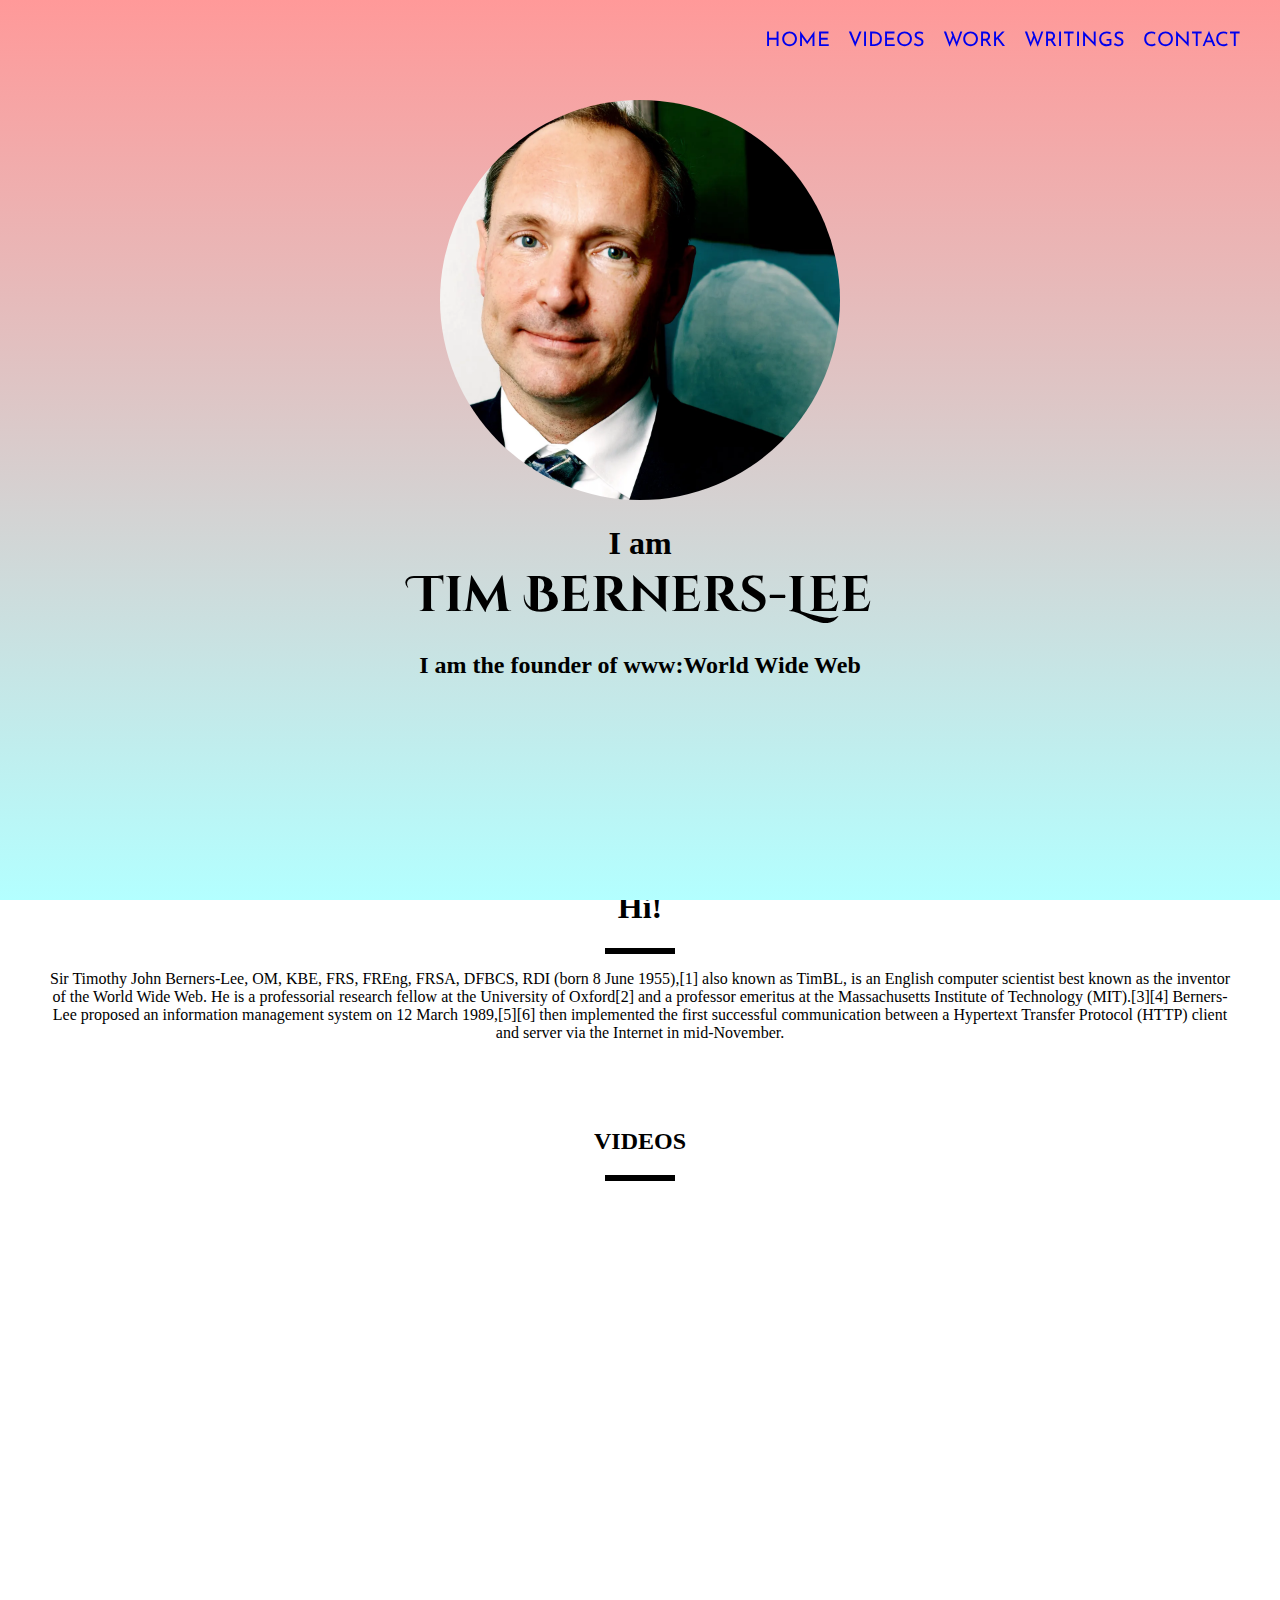
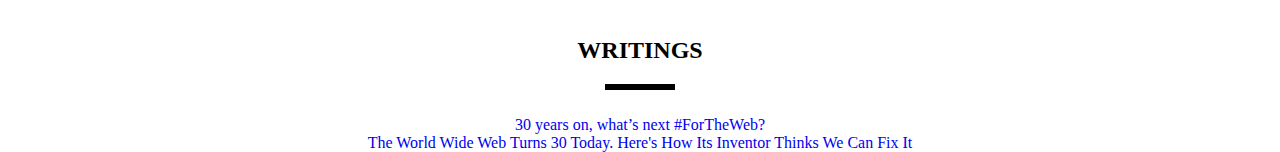
==== index.html @ 2e17418f "Add files via upload" ====
<!DOCTYPE html>
<html lang="en">
<head>
    <meta charset="UTF-8">
    <meta http-equiv="X-UA-Compatible" content="IE=edge">
    <meta name="viewport" content="width=device-width, initial-scale=1.0">
    <title>Sir Tim Berners-Lee</title>
    <link rel="stylesheet" href="style.css">
    <link href="https://fonts.googleapis.com/css2?family=Josefin+Sans:ital@1&display=swap" rel="stylesheet">
    <link href="https://fonts.googleapis.com/css2?family=Cinzel+Decorative&family=Josefin+Sans:ital@1&display=swap" rel="stylesheet">
</head>
<body>`
    <ul class="menu">
        <li class="links"><a href="#welcome">HOME</a></li>
        <li class="links"><a href="#videos">VIDEOS</a></li>
        <li class="links"><a href="#work">WORK</a></li>
        <li class="links"><a href="#writings">WRITINGS</a></li>
        <li class="links"><a href="#contact">CONTACT</a></li>
    </ul>
    <section id="welcome">
        <div class="parallax-inner">
            <img src="pic.webp" class="profile">
            <h1>I am <br><span id="name">Tim Berners-Lee</span></h1>
            <h2>I am the founder of www:World Wide Web</h2>
        </div>
    </section>
    <section id="bio">
        <h1>Hi!</h1>
        <div class="line"></div>
        <p>Sir Timothy John Berners-Lee, OM, KBE, FRS, FREng, FRSA, DFBCS, RDI (born 8 June 1955),[1] also known as TimBL, is an English computer scientist best known as the inventor of the World Wide Web. He is a professorial research fellow at the University of Oxford[2] and a professor emeritus at the Massachusetts Institute of Technology (MIT).[3][4] Berners-Lee proposed an information management system on 12 March 1989,[5][6] then implemented the first successful communication between a Hypertext Transfer Protocol (HTTP) client and server via the Internet in mid-November.</p>
    </section>
    <section id="videos">
        <h2>VIDEOS</h2>
        <div class="line"></div>
        <br>
        <iframe width="900" height="500" src="https://www.youtube.com/embed/OM6XIICm_qo" title="Tim Berners-Lee: The next Web of open, linked data" frameborder="0" allow="accelerometer; autoplay; clipboard-write; encrypted-media; gyroscope; picture-in-picture; web-share" allowfullscreen></iframe>
        <br>
        <iframe width="900" height="500" src="https://www.youtube.com/embed/BnXF_O_WjAA" title="Tim Berners Lee: What is the future of the internet?" frameborder="0" allow="accelerometer; autoplay; clipboard-write; encrypted-media; gyroscope; picture-in-picture; web-share" allowfullscreen></iframe>
    </section>
    <section id="work">
        <h2>WORK</h2>
        <div class="line"></div>
        <br>
        <iframe height="900" width="1000" src="https://en.wikipedia.org/wiki/Tim_Berners-Lee#Career_and_research" frameborder="0"></iframe>
    </section>
    <section id="writings">
        <h2>WRITINGS</h2>
        <div class="line"></div>
        <br>
        <a href="https://webfoundation.org/2019/03/web-birthday-30/" target="_blank">30 years on, what’s next #ForTheWeb?</a>
        <br>
        <a href="https://time.com/5549635/tim-berners-lee-interview-web/" target="_blank">The World Wide Web Turns 30 Today. Here's How Its Inventor Thinks We Can Fix It</a>
    </section>

    
    
</body>

</html>
---- style.css ----
body{
    margin:0;
    padding-top:800px;
    text-align: center;
}
.profile{
    width: 400px;
    border-radius: 50%;
    margin-top: 100px;
}
#welcome{
    position: absolute;
    bottom: 0;
    display: table;
    width: 100%;
    height: 100%;
    background:linear-gradient(#ff9999 0%, #b3ffff 100%);
    z-index: 9;
}
.parallex-inner{
    display:table-cell;
    vertical-align: middle;
}
.line{
height:6px;
width:70px;
background-color: black;
margin: 8px auto;
}
#bio{
    font-family: cursive;
    padding: 50px;

}
#name{
    font-size: 50px;
    font-family: 'Cinzel Decorative', cursive;
}
.menu{
    position:fixed;
    z-index: 10;
    top: 10px;
    right: 30px;
    list-style: none;
    cursor: pointer;
    

}
.links{
    float: left;
    font-size: 20px;
    padding-top: 5px;
    padding-bottom: 5px;
    padding-left: 9px;
    padding-right: 9px;
    font-family: 'Josefin Sans', sans-serif;


}
a{
    text-decoration: none;
}
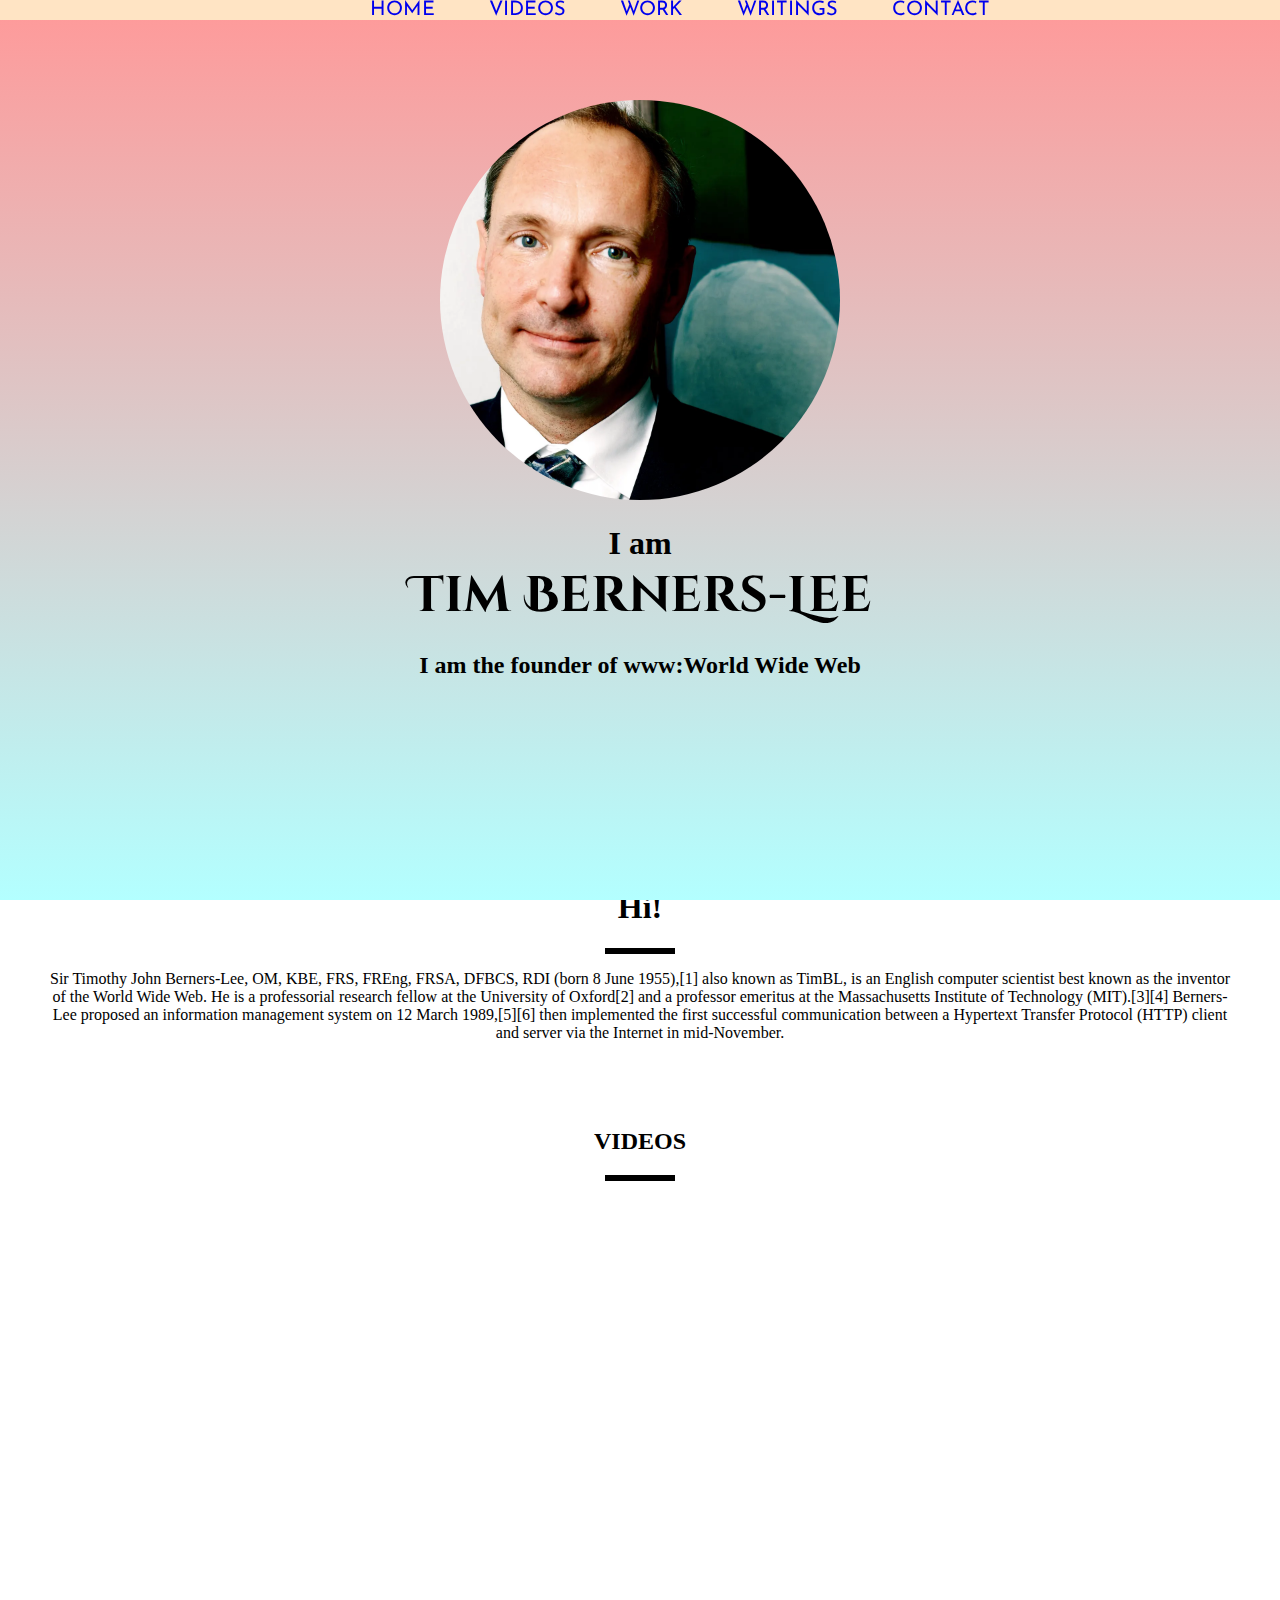
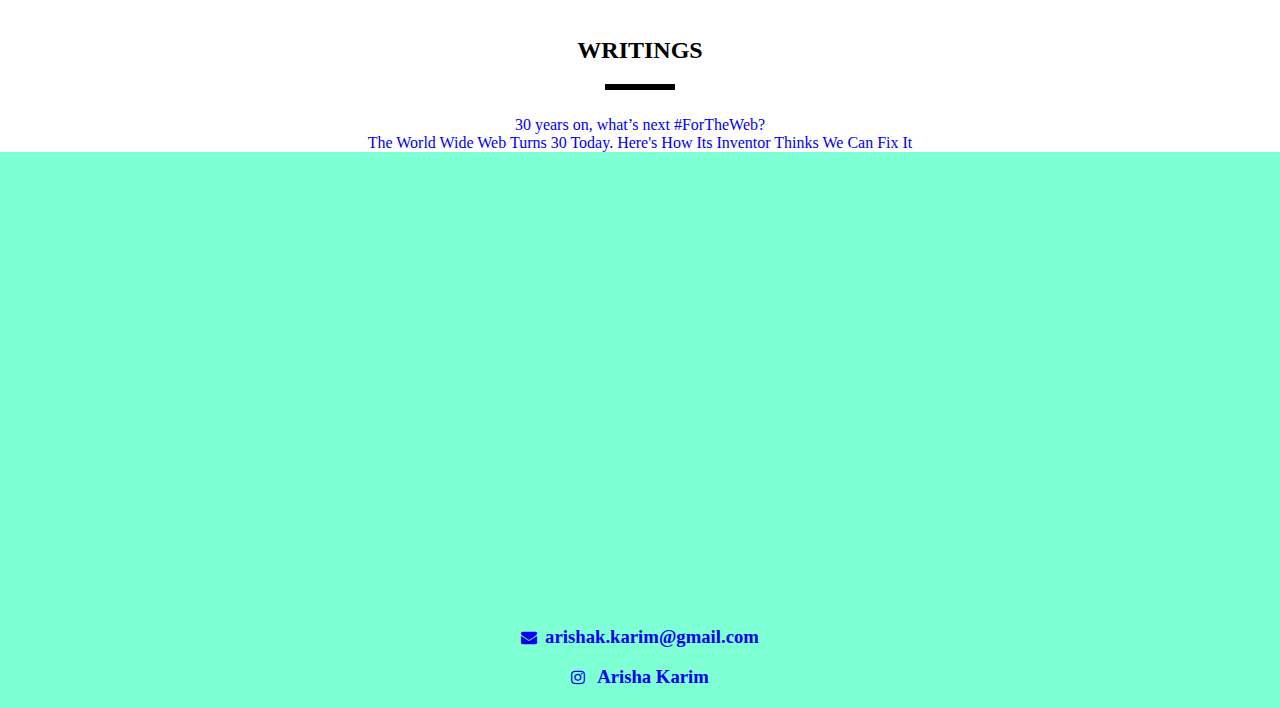
==== commit acc188ab: "Add files via upload" ====
--- a/index.html
+++ b/index.html
@@ -8,15 +8,18 @@
     <link rel="stylesheet" href="style.css">
     <link href="https://fonts.googleapis.com/css2?family=Josefin+Sans:ital@1&display=swap" rel="stylesheet">
     <link href="https://fonts.googleapis.com/css2?family=Cinzel+Decorative&family=Josefin+Sans:ital@1&display=swap" rel="stylesheet">
+    <link rel="stylesheet" href="https://cdnjs.cloudflare.com/ajax/libs/font-awesome/4.7.0/css/font-awesome.min.css">
 </head>
 <body>`
-    <ul class="menu">
-        <li class="links"><a href="#welcome">HOME</a></li>
-        <li class="links"><a href="#videos">VIDEOS</a></li>
-        <li class="links"><a href="#work">WORK</a></li>
-        <li class="links"><a href="#writings">WRITINGS</a></li>
-        <li class="links"><a href="#contact">CONTACT</a></li>
-    </ul>
+    <center>
+        <ul class="menu">
+            <li class="links"><a href="#welcome">HOME</a></li>
+            <li class="links"><a href="#videos">VIDEOS</a></li>
+            <li class="links"><a href="#work">WORK</a></li>
+            <li class="links"><a href="#writings">WRITINGS</a></li>
+            <li class="links"><a href="#contact">CONTACT</a></li>
+        </ul>
+    </center>
     <section id="welcome">
         <div class="parallax-inner">
             <img src="pic.webp" class="profile">
@@ -51,6 +54,21 @@
         <br>
         <a href="https://time.com/5549635/tim-berners-lee-interview-web/" target="_blank">The World Wide Web Turns 30 Today. Here's How Its Inventor Thinks We Can Fix It</a>
     </section>
+    <section id="contact">
+        <iframe src="https://www.google.com/maps/embed?pb=!1m18!1m12!1m3!1d25507.82428196685!2d174.79352349281518!3d-36.95063842105865!2m3!1f0!2f0!3f0!3m2!1i1024!2i768!4f13.1!3m3!1m2!1s0x6d0d4f184e0e481f%3A0x500ef6143a2c300!2sFavona%2C%20Auckland!5e0!3m2!1sen!2snz!4v1684918939973!5m2!1sen!2snz" width="1200px" height="450" style="border:0;" allowfullscreen="" loading="lazy" referrerpolicy="no-referrer-when-downgrade"></iframe>
+        <div class="contact_1">
+            <a href="mailto:arishak.karim@gmail.com?Subject=hi">
+                <i class="fa fa-envelope"></i>&nbsp;&nbsp;<h3>arishak.karim@gmail.com</h3>
+            </a>
+            <br><br>
+            <a href="#">
+                <i class="fa fa-instagram"></i>  &nbsp;&nbsp;<h3>Arisha Karim</h3>
+            </a>
+
+
+        </div>
+
+    </section>
 
     
     
--- a/style.css
+++ b/style.css
@@ -39,24 +39,41 @@
 .menu{
     position:fixed;
     z-index: 10;
-    top: 10px;
-    right: 30px;
+    top: 0px;
+    width: 100%;
+    
     list-style: none;
     cursor: pointer;
+    background-color: bisque;
+    margin-top: 0;
+    
     
 
 }
 .links{
-    float: left;
+    display: inline;
     font-size: 20px;
     padding-top: 5px;
     padding-bottom: 5px;
-    padding-left: 9px;
-    padding-right: 9px;
+    padding-left: 25px;
+    padding-right: 25px;
     font-family: 'Josefin Sans', sans-serif;
 
 
 }
 a{
     text-decoration: none;
-}+}
+.links:hover{
+    font-size: 25px;
+    text-decoration: underline;
+
+}
+.contact_1 h3{
+    display: inline;
+}
+#contact{
+    background-color: aquamarine;
+    padding: 20px;
+}
+
